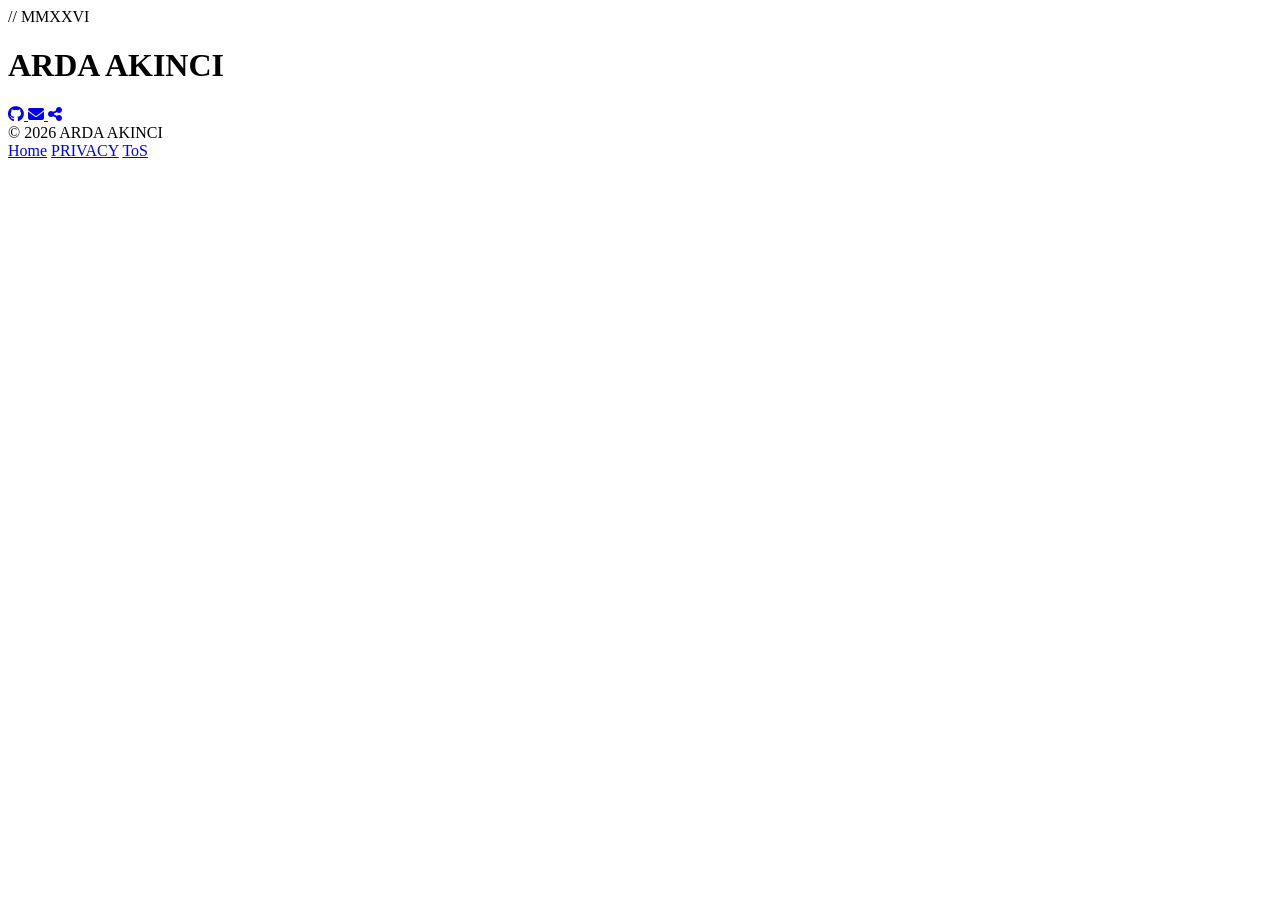
==== index.html @ 441d494c "feat: add index.html" ====
<!DOCTYPE html>
<html lang="tr">
<head>
    <meta charset="UTF-8">
    <meta name="viewport" content="width=device-width, initial-scale=1.0, maximum-scale=1.0, user-scalable=no">
    <title>Arda Akıncı</title>
    <link href="https://fonts.googleapis.com/css2?family=Inter:wght@500;700;800&family=JetBrains+Mono:wght@400;700&display=swap" rel="stylesheet">
    <link rel="stylesheet" href="https://cdnjs.cloudflare.com/ajax/libs/font-awesome/6.4.0/css/all.min.css">
    <link rel="stylesheet" href="style.css">
</head>
<body>

    <div class="noise-overlay"></div>

    <div class="mesh-bg">
        <div class="blob blob-1"></div>
        <div class="blob blob-2"></div>
        <div class="blob blob-3"></div>
    </div>

    <div class="top-bar">
        <div id="date-display"></div>
        <div class="time-wrapper">
            <span class="live-dot"></span>
            <span id="time-display"></span>
        </div>
    </div>

    <div class="center-content">
        <div class="subtitle">// MMXXVI</div>
        <div class="glitch-wrapper">
            <h1 class="glitch-text" data-text="ARDA AKINCI">ARDA AKINCI</h1>
        </div>

        <div class="socials">
            <a href="/gh" target="_blank" class="social-icon">
                <i class="fab fa-github"></i>
            </a>
            <a href="mailto:arda@akinci.pp.ua" class="social-icon">
                 <i class="fas fa-envelope"></i>
            </a>
                        <a href="#" class="social-icon">
            <i class="fas fa-share-alt" id="shareBtn" style="cursor:pointer;"></i></a>
        </div>
    </div>

    <div class="footer">
        <div class="footer-text">&copy; 2026 ARDA AKINCI</div>
        <div class="footer-links">
            <a href="#">Home</a>
            <a href="#">PRIVACY</a>
            <a href="#">ToS</a>
        </div>
    </div>

    <script src="script.js"></script>
    <script>
    document.getElementById('shareBtn').onclick = () => {
  navigator.share({
    title: 'Arda AKINCI',
    text: 'Arda AKINCI: ',
    url: window.location.href
  });
};
</script>
</body>
</html>
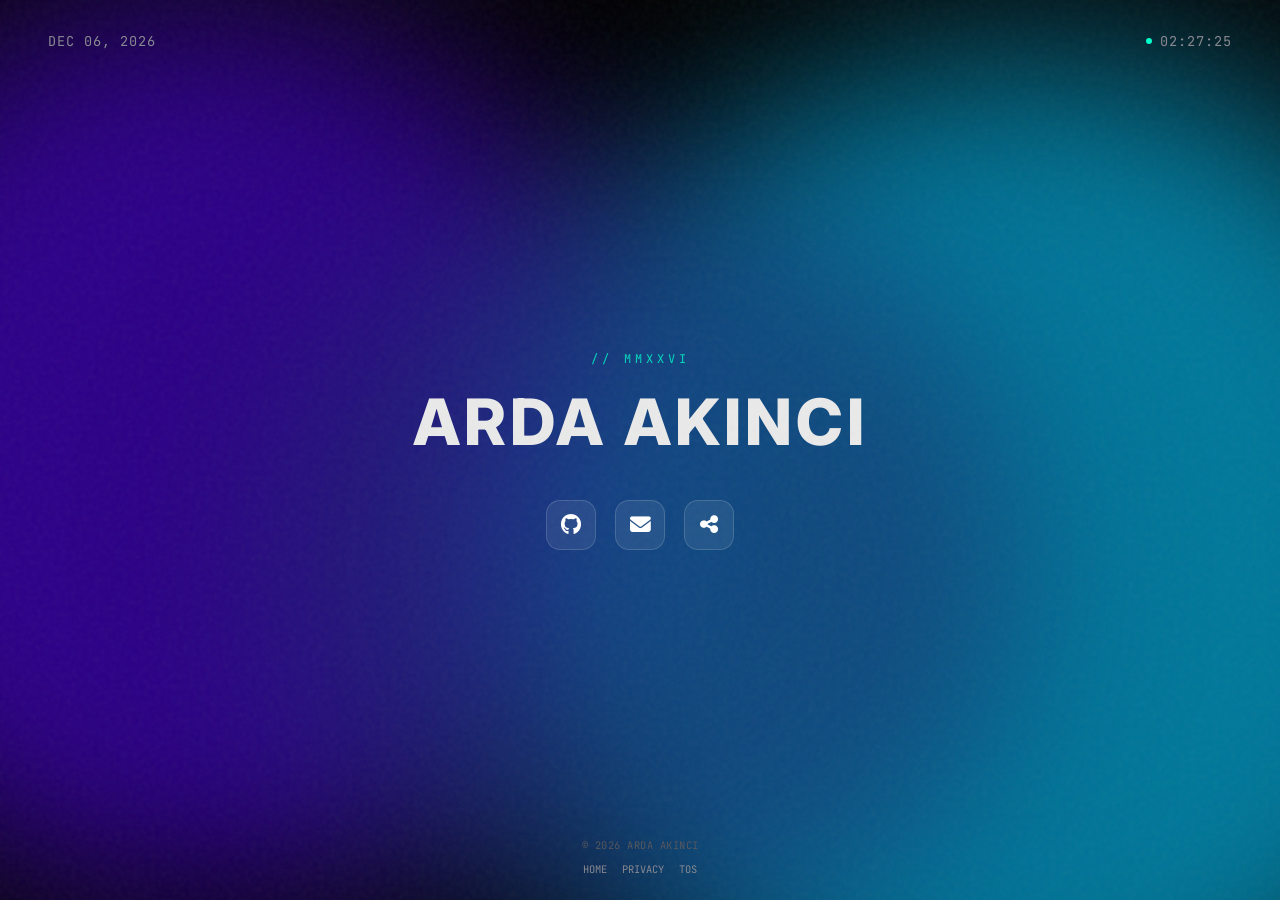
==== commit 8106dbd8: "refactor: simplify html" ====
--- a/index.html
+++ b/index.html
@@ -4,14 +4,14 @@
     <meta charset="UTF-8">
     <meta name="viewport" content="width=device-width, initial-scale=1.0, maximum-scale=1.0, user-scalable=no">
     <title>Arda Akıncı</title>
-    <link href="https://fonts.googleapis.com/css2?family=Inter:wght@500;700;800&family=JetBrains+Mono:wght@400;700&display=swap" rel="stylesheet">
+    
+    <!-- Font Awesome -->
     <link rel="stylesheet" href="https://cdnjs.cloudflare.com/ajax/libs/font-awesome/6.4.0/css/all.min.css">
-    <link rel="stylesheet" href="style.css">
+    <link rel="stylesheet" href="assets/css/main.css">
 </head>
 <body>
 
     <div class="noise-overlay"></div>
-
     <div class="mesh-bg">
         <div class="blob blob-1"></div>
         <div class="blob blob-2"></div>
@@ -33,35 +33,27 @@
         </div>
 
         <div class="socials">
-            <a href="/gh" target="_blank" class="social-icon">
+            <a href="/gh" target="_blank" class="glass-btn social-icon">
                 <i class="fab fa-github"></i>
             </a>
-            <a href="mailto:arda@akinci.pp.ua" class="social-icon">
+            <a href="mailto:arda@akinci.pp.ua" class="glass-btn social-icon">
                  <i class="fas fa-envelope"></i>
             </a>
-                        <a href="#" class="social-icon">
-            <i class="fas fa-share-alt" id="shareBtn" style="cursor:pointer;"></i></a>
+            <a href="#" class="glass-btn social-icon" id="shareBtn">
+                <i class="fas fa-share-alt"></i>
+            </a>
         </div>
     </div>
 
     <div class="footer">
         <div class="footer-text">&copy; 2026 ARDA AKINCI</div>
         <div class="footer-links">
-            <a href="#">Home</a>
+            <a href="/">Home</a>
             <a href="#">PRIVACY</a>
             <a href="#">ToS</a>
         </div>
     </div>
 
-    <script src="script.js"></script>
-    <script>
-    document.getElementById('shareBtn').onclick = () => {
-  navigator.share({
-    title: 'Arda AKINCI',
-    text: 'Arda AKINCI: ',
-    url: window.location.href
-  });
-};
-</script>
+    <script src="assets/js/main.js"></script>
 </body>
 </html>
--- a/assets/css/main.css
+++ b/assets/css/main.css
@@ -0,0 +1,172 @@
+@import url('https://fonts.googleapis.com/css2?family=Inter:wght@400;500;700;800&family=JetBrains+Mono:wght@400;500;700&display=swap');
+
+:root {
+    --bg-color: #030303;
+    --text-primary: #eaeaea;
+    --text-secondary: #888890;
+    --accent-cyan: #00ffcc;
+    --accent-pink: #ff003c;
+    --blob-1: #4a00e0;
+    --blob-2: #00c6ff;
+    --blob-3: #1a2a6c;
+    --glass-bg: rgba(255, 255, 255, 0.08);
+    --glass-hover: rgba(255, 255, 255, 0.15);
+    --glass-border: rgba(255, 255, 255, 0.15);
+}
+
+* {
+    margin: 0;
+    padding: 0;
+    box-sizing: border-box;
+}
+
+html { scroll-behavior: smooth; }
+
+body {
+    background-color: var(--bg-color);
+    color: var(--text-primary);
+    font-family: 'Inter', sans-serif;
+    height: 100dvh;
+    width: 100vw;
+    overflow: hidden;
+    position: fixed;
+}
+
+.noise-overlay {
+    position: fixed;
+    top: 0; left: 0; width: 100vw; height: 100vh;
+    pointer-events: none;
+    z-index: 50;
+    background-image: url('data:image/svg+xml;charset=utf-8,%3Csvg viewBox="0 0 200 200" xmlns="http://www.w3.org/2000/svg"%3E%3Cfilter id="noiseFilter"%3E%3CfeTurbulence type="fractalNoise" baseFrequency="0.8" numOctaves="3" stitchTiles="stitch"/%3E%3C/filter%3E%3Crect width="100%25" height="100%25" filter="url(%23noiseFilter)"/%3E%3C/svg%3E');
+    opacity: 0.05;
+}
+
+.mesh-bg {
+    position: absolute;
+    top: 0; left: 0; width: 100%; height: 100%;
+    z-index: -1;
+    overflow: hidden;
+}
+
+.blob {
+    position: absolute;
+    border-radius: 50%;
+    filter: blur(90px);
+    -webkit-filter: blur(90px);
+    opacity: 0.6;
+    will-change: transform;
+}
+
+.blob-1 { background-color: var(--blob-1); width: 70vw; height: 70vw; top: 0%; left: -20%; animation: moveBlob1 12s infinite alternate ease-in-out; }
+.blob-2 { background-color: var(--blob-2); width: 80vw; height: 80vw; bottom: -20%; right: -20%; animation: moveBlob2 15s infinite alternate ease-in-out; }
+.blob-3 { background-color: var(--blob-3); width: 60vw; height: 60vw; top: 20%; left: 20%; animation: moveBlob3 18s infinite alternate ease-in-out; }
+
+@keyframes moveBlob1 { 0% { transform: translate3d(0, 0, 0) scale(1); } 100% { transform: translate3d(30vw, 20vh, 0) scale(1.3); } }
+@keyframes moveBlob2 { 0% { transform: translate3d(0, 0, 0) scale(1); } 100% { transform: translate3d(-40vw, -30vh, 0) scale(1.2); } }
+@keyframes moveBlob3 { 0% { transform: translate3d(0, 0, 0) scale(1); } 100% { transform: translate3d(25vw, -30vh, 0) scale(1.4); } }
+
+.top-bar {
+    position: absolute;
+    top: 0; left: 0; width: 100%;
+    padding: 2rem 3rem;
+    display: flex;
+    justify-content: space-between;
+    align-items: center;
+    font-family: 'JetBrains Mono', monospace;
+    font-size: 0.85rem;
+    color: var(--text-secondary);
+    z-index: 10;
+    letter-spacing: 1px;
+}
+
+.time-wrapper { display: flex; align-items: center; gap: 8px; }
+.live-dot { width: 6px; height: 6px; background-color: var(--accent-cyan); border-radius: 50%; animation: blink-dot 2s infinite ease-in-out; }
+@keyframes blink-dot { 0%, 100% { opacity: 1; box-shadow: 0 0 10px var(--accent-cyan); } 50% { opacity: 0.2; box-shadow: 0 0 0px var(--accent-cyan); } }
+.colon { animation: blink-colon 1s infinite step-start; }
+@keyframes blink-colon { 50% { opacity: 0; } }
+
+.center-content {
+    height: 100%;
+    display: flex;
+    flex-direction: column;
+    justify-content: center;
+    align-items: center;
+    z-index: 10;
+    position: relative;
+    text-align: center;
+    padding: 0 20px;
+}
+
+.subtitle {
+    font-family: 'JetBrains Mono', monospace;
+    font-size: 0.75rem;
+    color: var(--accent-cyan);
+    letter-spacing: 4px;
+    margin-bottom: 1rem;
+    text-transform: uppercase;
+    opacity: 0.8;
+}
+
+.glitch-wrapper { position: relative; margin-bottom: 2.5rem; }
+.glitch-text { font-size: 4rem; font-weight: 800; letter-spacing: 4px; color: var(--text-primary); position: relative; }
+.glitch-text::before, .glitch-text::after { content: attr(data-text); position: absolute; top: 0; left: 0; width: 100%; height: 100%; background: transparent; opacity: 0; }
+.glitch-text::before { left: 2px; text-shadow: -2px 0 var(--accent-pink); animation: glitch-anim 3s infinite linear alternate-reverse; }
+.glitch-text::after { left: -2px; text-shadow: -2px 0 var(--accent-cyan); animation: glitch-anim 2s infinite linear alternate-reverse; }
+
+@keyframes glitch-anim {
+    0%, 95% { opacity: 0; clip-path: inset(0 0 0 0); }
+    96% { opacity: 1; clip-path: inset(20% 0 80% 0); }
+    97% { opacity: 1; clip-path: inset(60% 0 10% 0); }
+    98% { opacity: 0; clip-path: inset(0 0 0 0); }
+}
+
+.socials { display: flex; gap: 1.2rem; }
+.glass-btn {
+    display: flex;
+    justify-content: center;
+    align-items: center;
+    text-decoration: none;
+    color: #ffffff;
+    border-radius: 14px;
+    background: var(--glass-bg);
+    backdrop-filter: blur(15px);
+    -webkit-backdrop-filter: blur(15px);
+    border: 1px solid var(--glass-border);
+    transition: all 0.3s ease;
+    cursor: pointer;
+}
+.glass-btn:hover {
+    background: var(--glass-hover);
+    transform: translateY(-5px);
+    border-color: var(--accent-cyan);
+    color: var(--accent-cyan);
+}
+.social-icon { width: 50px; height: 50px; font-size: 1.3rem; }
+.action-btn { padding: 12px 40px; font-size: 1rem; font-weight: 700; font-family: 'Inter', sans-serif; }
+
+.footer {
+    position: absolute;
+    bottom: 0; left: 0; width: 100%;
+    padding: 1.5rem;
+    display: flex;
+    flex-direction: column;
+    align-items: center;
+    gap: 10px;
+    font-family: 'JetBrains Mono', monospace;
+    z-index: 10;
+}
+.footer-text { font-size: 0.65rem; color: #55555c; letter-spacing: 0.5px; }
+.footer-links { display: flex; gap: 15px; }
+.footer-links a { font-size: 0.65rem; color: var(--text-secondary); text-decoration: none; text-transform: uppercase; transition: color 0.3s ease; }
+.footer-links a:hover { color: var(--accent-cyan); }
+
+.description { font-size: 1rem; color: var(--text-secondary); max-width: 500px; line-height: 1.6; margin-bottom: 2rem; }
+.target-link { font-family: 'JetBrains Mono', monospace; font-size: 0.7rem; color: #55555c; margin-bottom: 2rem; text-decoration: none; display: block;}
+#redirect-ui, #error-404 { display: none; }
+
+@media (max-width: 768px) {
+    .top-bar { padding: 1.5rem; font-size: 0.75rem; }
+    .glitch-text { font-size: 2.2rem; letter-spacing: 2px; }
+    .social-icon { width: 45px; height: 45px; font-size: 1.1rem; }
+    .description { font-size: 0.9rem; }
+}
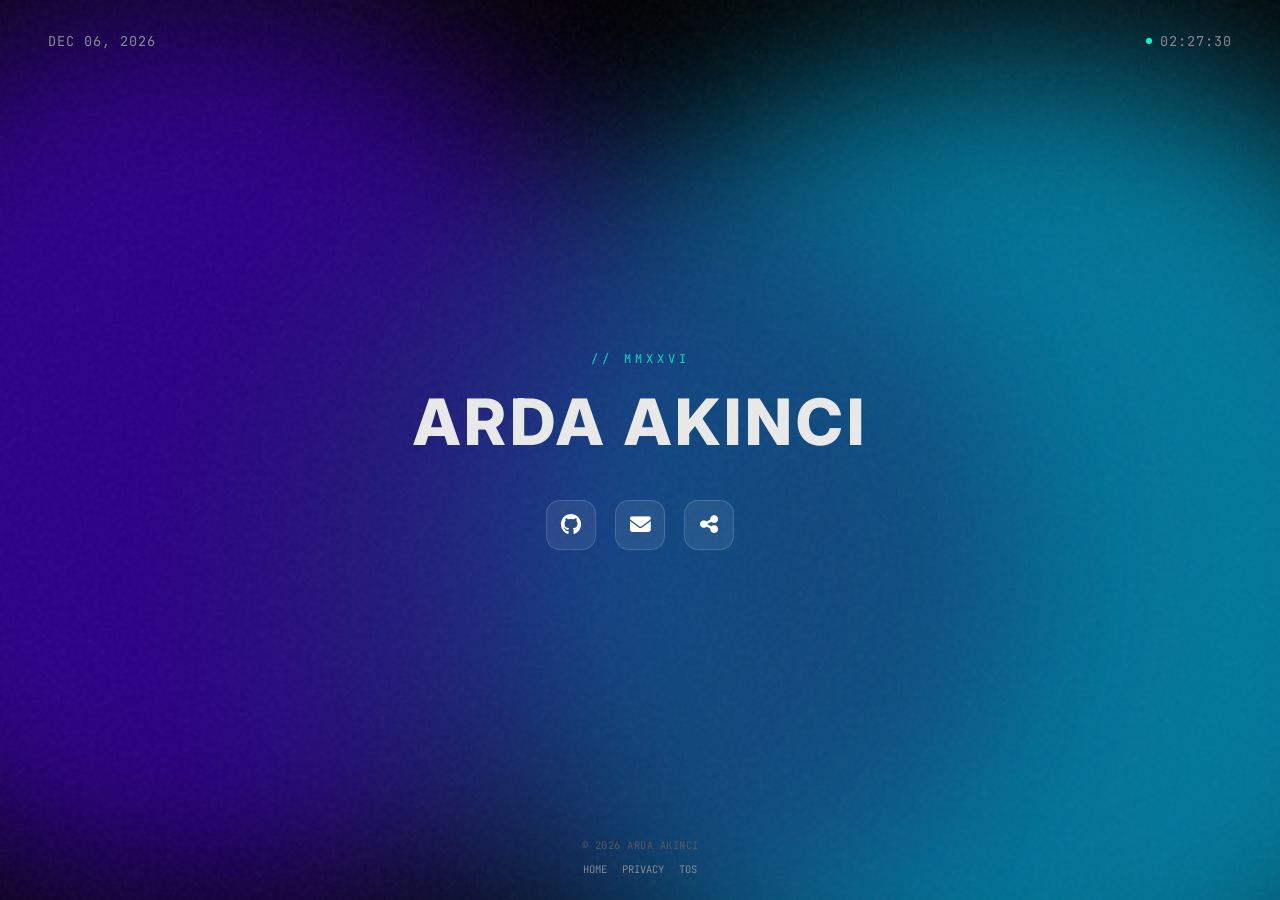
==== commit 97f0eae1: "fix: change html lang attribute" ====
--- a/index.html
+++ b/index.html
@@ -1,5 +1,5 @@
 <!DOCTYPE html>
-<html lang="tr">
+<html lang="en">
 <head>
     <meta charset="UTF-8">
     <meta name="viewport" content="width=device-width, initial-scale=1.0, maximum-scale=1.0, user-scalable=no">
